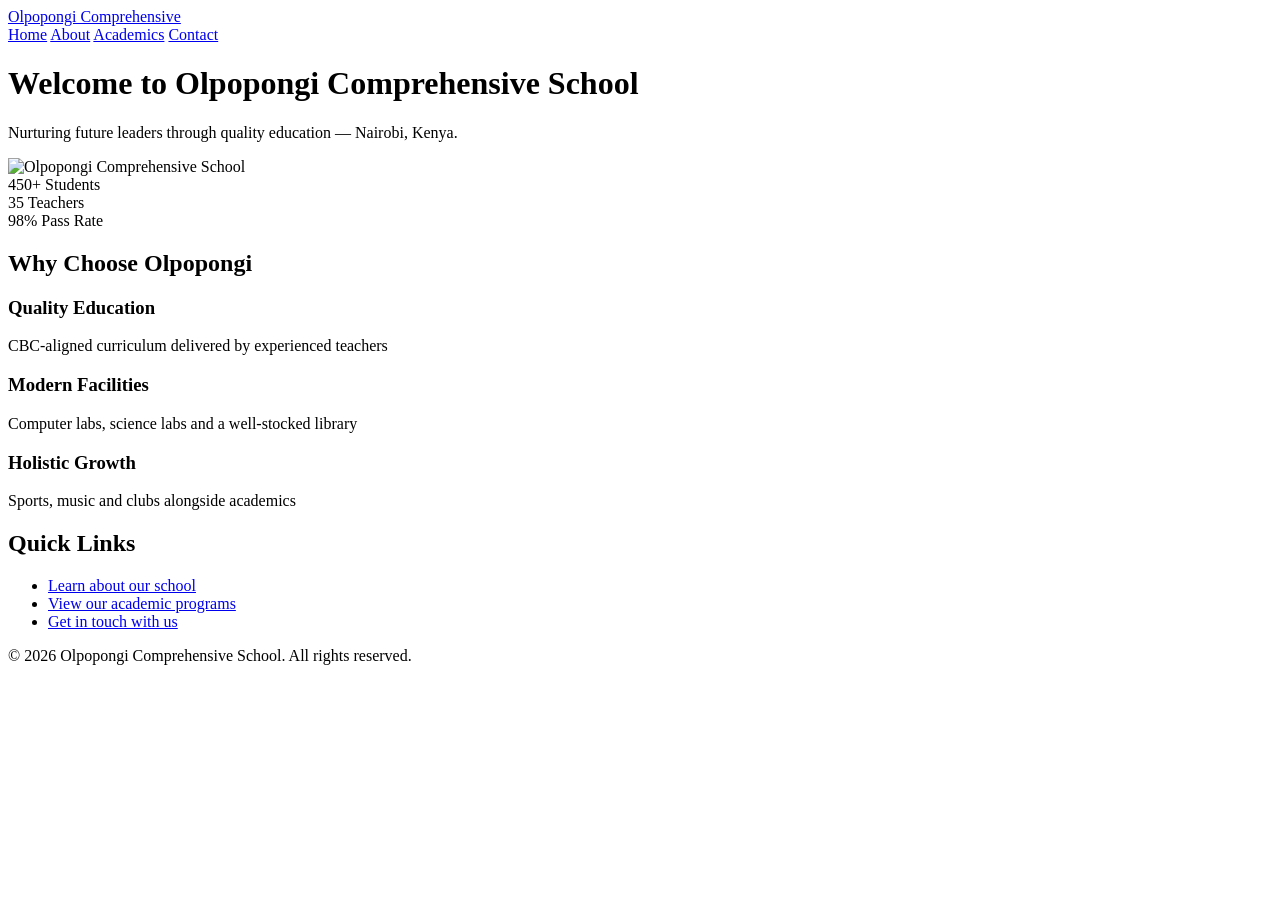
==== index.html @ 7c86e9de "Create index.html" ====
<!DOCTYPE html>
<html>
  <head>
    <title>Olpopongi Comprehensive School</title>
    <meta name="viewport" content="width=device-width, initial-scale=1.0">
    <link rel="stylesheet" href="school_style.css">
  </head>
  <body>

    <!--NAVIGATION-->
    <nav>
      <a class="nav-brand" href="home.html">Olpopongi Comprehensive</a>
      <div class="nav-links">
        <a href="school_home.html">Home</a>
        <a href="school_about.html">About</a>
        <a href="school_academics.html">Academics</a>
        <a href="school_contact.html">Contact</a>
      </div>
    </nav>

    <div class="content">

      <!--HERO-->
      <div class="hero">
        <h1>Welcome to Olpopongi Comprehensive School</h1>
        <p>Nurturing future leaders through quality education — Nairobi, Kenya.</p>
        <img src="https://via.placeholder.com/600x250" alt="Olpopongi Comprehensive School">
      </div>

      <!--STATS-->
      <div class="stats-grid">
        <div class="stat-card">
          <span class="number">450+</span>
          <span class="label">Students</span>
        </div>
        <div class="stat-card">
          <span class="number">35</span>
          <span class="label">Teachers</span>
        </div>
        <div class="stat-card">
          <span class="number">98%</span>
          <span class="label">Pass Rate</span>
        </div>
      </div>

      <h2>Why Choose Olpopongi</h2>
      <div class="cards">
        <div class="card">
          <h3>Quality Education</h3>
          <p>CBC-aligned curriculum delivered by experienced teachers</p>
        </div>
        <div class="card">
          <h3>Modern Facilities</h3>
          <p>Computer labs, science labs and a well-stocked library</p>
        </div>
        <div class="card">
          <h3>Holistic Growth</h3>
          <p>Sports, music and clubs alongside academics</p>
        </div>
      </div>

      <h2>Quick Links</h2>
      <ul>
        <li><a href="school_about.html">Learn about our school</a></li>
        <li><a href="school_academics.html">View our academic programs</a></li>
        <li><a href="school_contact.html">Get in touch with us</a></li>
      </ul>

    </div>

    <p class="footer">&copy; 2026 Olpopongi Comprehensive School. All rights reserved.</p>

  </body>
</html>
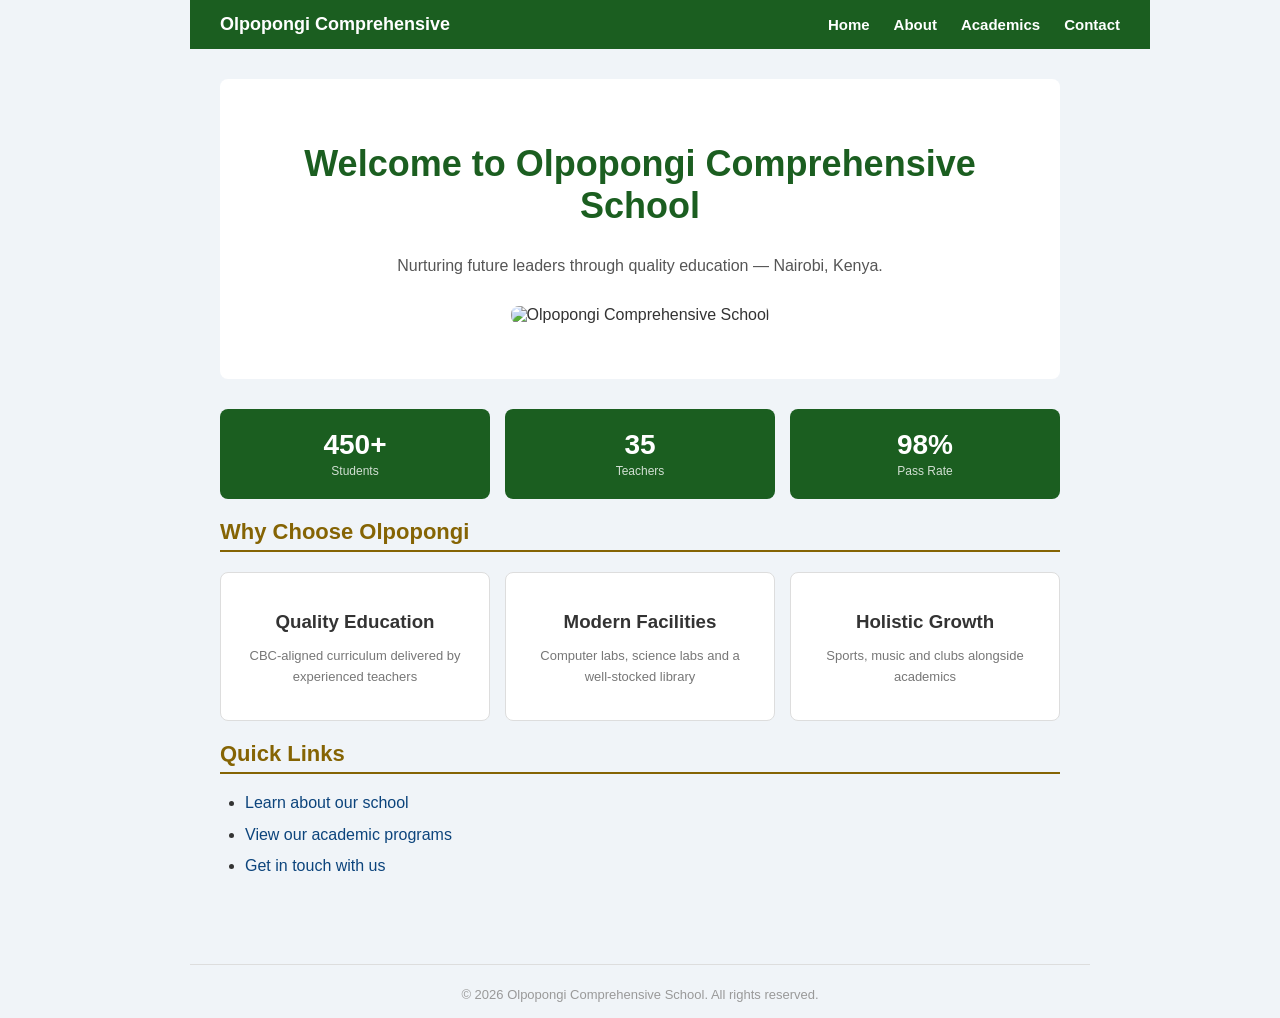
==== commit 3b1a9085: "Update and rename school_home.html to index.html" ====
--- a/index.html
+++ b/index.html
@@ -11,7 +11,7 @@
     <nav>
       <a class="nav-brand" href="home.html">Olpopongi Comprehensive</a>
       <div class="nav-links">
-        <a href="school_home.html">Home</a>
+        <a href="index.html">Home</a>
         <a href="school_about.html">About</a>
         <a href="school_academics.html">Academics</a>
         <a href="school_contact.html">Contact</a>
--- a/school_style.css
+++ b/school_style.css
@@ -0,0 +1,436 @@
+css
+    /*—BOX MODEL FIX—*/
+      * {
+      box-sizing: border-box;
+      margin: 0;
+      padding: 0;
+      }
+      /*—PAGE BODY—*/
+    body {
+        background-color: #f0f4f8;
+        font-family: Arial, sans-serif;
+        color: #333333;
+        padding: 0;
+        max-width: 900px;
+        margin: 0 auto;
+      }
+      /*—NAVIGATION—*/
+      nav {
+        background-color: #1B5E20;
+        padding: 14px 30px;
+        width: 100%;
+        display: flex;
+        justify-content: space-between;
+        align-items: center;
+      }
+      .nav-brand {
+        color: white;
+        font-size: 18px;
+        font-weight: bold;
+        text-decoration: none;
+      }
+      .nav-links {
+        display: flex;
+        gap: 24px;
+      }
+      nav a {
+        color: white;
+        text-decoration: none;
+        font-weight: bold;
+        font-size: 15px;
+        transition: color 0.3s ease;
+      }
+      nav a:hover {
+        color: #FFD700;
+      }
+      /*—MAIN CONTENT WRAPPER—*/
+      .content {
+        padding: 30px;
+      }
+      /*—HERO SECTION—*/
+      .hero {
+        display: flex;
+        flex-direction: column;
+        align-items: center;
+        text-align: center;
+        padding: 40px 20px;
+        border-radius: 8px;
+        background-color: #ffffff;
+        margin-bottom: 30px;
+      }
+      .hero {
+        animation: fadeIn 1s ease;
+      }
+      @keyframes fadeIn {
+        from { opacity: 0; }
+        to { opacity: 1; }
+      }
+      .hero h1 span {
+        display: inline-block;
+        opacity: 0;
+        transform: translateY(20px);
+        animation: reveal 0.6s ease forwards;
+      }
+      
+      .hero h1 span:nth-child(1) {
+        animation-delay: 0s;
+      }
+      
+      .hero h1 span:nth-child(2) {
+        animation-delay: 0.5s;
+      }
+      
+      .hero h1 span:nth-child(3) {
+        animation-delay: 1s;
+      }
+      @keyframes reveal {
+  from {
+    opacity: 0;
+    transform: translateY(20px);
+  }
+
+  to {
+    opacity: 1;
+    transform: translateY(0);
+  }
+      }
+      /*—HEADINGS—*/
+      h1 {
+        color: #1B5E20;
+        font-size: 36px;
+        text-align: center;
+        margin-bottom: 10px;
+      }
+      h2 {
+        color: #856404;
+        font-size: 22px;
+        border-bottom: 2px solid #856404;
+        padding-bottom: 5px;
+        margin-top: 15px;
+        margin-bottom: 15px;
+      }
+      /*—PARAGRAPHS—*/
+      p {
+        font-size: 16px;
+        line-height: 1.6;
+        color: #555555;
+        margin-bottom: 12px;
+      }
+      /*-TABLES-*/
+      table {
+        width: 100%;
+        border-collapse: collapse;
+        margin-top: 10px;
+      }
+      th {
+        background-color #1B5E20;
+        color: white;
+        padding: 10px;
+        text-align: left;
+      }
+      td {
+        padding: 10px 15px;
+        border-bottom: 1px solid #dddddd;
+      }
+      tr:nth-child(even) {
+        background-color: #e8f4fd;
+      }
+      /*—LISTS—*/
+      ul, ol {
+        padding-left: 25px;
+        margin-bottom: 15px;
+      }
+      li {
+        margin-bottom: 6px;
+        line-height: 1.6;
+      }
+      /*-LINKS-*/
+      a {
+        color: #0c447c;
+        text-decoration: none;
+      }
+      a:hover {
+        text-decoration: underline;
+        color: #1d9e75;
+      }
+      /*-IMAGE-*/
+      img {
+        display: block;
+        margin: 15px auto;
+        border-radius: 8px;
+        max-width: 100%;
+      }
+      /*—FORM—*/
+      form {
+        max-width: 500px;
+        margin-top: 10px;
+      }
+      label {
+        display: block;
+        font-weight: bold;
+        margin: 5px;
+        color: #333333;
+      }
+      input, textarea {
+        width: 100%;
+        padding: 10px;
+        margin-bottom: 15px;
+        border: 1px solid #cccccc;
+        border-radius: 4px;
+        font-size: 14px;
+      }
+      input:focus, textarea:focus {
+        border-color: #0c447c;
+        outline: none;
+      }
+      button {
+        background-color #1B5E20;
+        color: white;
+        padding: 12px 30px;
+        border-radius: 4px;
+        font-size: 16px;
+        cursor: pointer;
+        transition: transform 0.3s ease, background-color 0.3s ease;
+      }
+      button:hover {
+        background-color: #1D9E75;
+        transform: scale(1.05);
+      }
+      /*-FOOTER-*/
+      .footer {
+        text-align: center;
+        color: #999999;
+        font-size: 13px;
+        margin-top: 40px;
+        padding-top: 20px;
+        border-top: 1px solid #dddddd;
+      }
+      /*—SKILLS—*/
+      .cards {
+      display: flex;
+      gap: 15px;
+      flex-wrap: wrap;
+      margin: 20px 0;
+      }
+      .card:hover {
+        transform: translateY(-5px);
+        box-shadow: 0 5px 15px rgba(0,0,0,0.3);
+      }
+      .card {
+        flex: 1;
+        min-width: 120px;
+        background: white;
+        border-radius: 8px;
+        padding: 20px;
+        text-align: center;
+        border: 1px solid #dddddd;
+      }
+      .card h3 {
+        color #1B5E20;
+        margin-bottom: 8px;
+      }
+      .card p {
+        font-size: 13px;
+        color: #777777;
+      }
+      /*-PAGE LAYOUT GRID-*/
+      .page-grid{
+        display: grid;
+        grid-template-columns: 1fr 280px;
+        gap: 30px;
+        margin-bottom: 20px;
+      }
+      /*-SIDEBAR-*/
+      .sidebar {
+        background: white;
+        border-radius: 8px;
+        padding: 20px;
+        border: 1px solid #dddddd;
+        height: fit-content;
+      }
+      .sidebar h3 {
+        color #1B5E20;
+        font-size: 13px;
+        margin-bottom: 12px;
+        padding-bottom: 8px;
+        border-bottom: 2px solid #1D9E75;
+      }
+      .sidebar p {
+        font-size: 13px;
+        color: #555555;
+        margin-bottom: 8px;
+      }
+      .sidebar .tag {
+        display:inline-block;
+        background: #E6F1FB;
+        color: #0C447C;
+        font-size: 11px;
+        font-weight: bold;
+        padding: 4px 10px;
+        border-radius: 20px;
+        margin: 3px 2px;
+      }
+      /*-PHOTO GALLERY GRID-*/
+      .gallery {
+        display: grid;
+        grid-template-columns: repeat(3, 1fr);
+        gap: 10px;
+        margin: 15px 0;
+      }
+      .gallery-item {
+        border-radius: 8px;
+        overflow: hidden;
+        background: #E6F1FB;
+        aspect-ratio: 1;
+        display: flex;
+        align-items: center;
+        font-size: 12px;
+        color: #0C447C;
+        font-weight: bold;
+      }
+      /*-STATS GRID-*/
+      .stats-grid {
+        display: grid;
+        grid-template-columns: repeat(3, 1fr);
+        gap: 15px;
+        margin: 20px 0;
+      }
+      .stat-card {
+        background: #1B5E20;
+        color: white;
+        border-radius: 8px;
+        padding: 20px;
+        text-align: center;
+      }
+      .stat-card .number {
+        font-size: 28px;
+        font-weight: bold;
+        display: block;
+      }
+      .stat-card .label {
+        font-size: 12px;
+        opacity: 0.8;
+        margin-top: 4px;
+      }
+      /*-TABLET-768px AND BELOW-*/
+      @media (max-width: 768px){
+        /*Stack nav vertically*/
+        nav {
+          flex-direction: column;
+          gap: 12px;
+          padding: 16px 20px;
+          text-align: center;
+        }
+        .nav-links {
+          gap: 16px;
+        }
+        /*Hero smaller padding*/
+        .hero {
+          padding: 24px 16px;
+        }
+        h1 {
+          font-size: 28px;
+        }
+        h2 {
+          font-size: 18px;
+        }
+        /*Stack page grid to single column*/
+        .page-grid {
+          grid-template-columns: 1fr;
+        }
+        /*Stack stats to single column*/
+        .stats-grid {
+          grid-template-columns: 1fr;
+          gap: 10px;
+        }
+        /*Sidebar goes below main content*/
+        .sidebar {
+          margin-top: 20px;
+        }
+        /*card wrap more tightly*/
+        .cards {
+          gap: 10px;
+        }
+        /*Full width form*/
+        form {
+          max-width: 100%;
+        }
+        /*Content padding smaller*/
+        .content {
+          padding: 16px;
+        }
+      }
+      /*-MOBILE -480px and below-*/
+      @media (max-width: 480px) {
+        h1 {
+          font-size: 24px;
+        }
+        /*Nav links stack vertically*/
+        .nav-links {
+          flex-direction: column;
+          gap: 8px;
+          align-items: center;
+        }
+        /*Cards go full width*/
+        .card {
+          min-width: 100%;
+        }
+        /*Stats stack fully*/
+        .stats-grid {
+          grid-template-columns: 1fr;
+        }
+        .stat-card {
+          padding: 14px;
+        }
+        .stat-card .number {
+          font-size: 22px;
+        }
+        /*Table scrollable on small screen*/
+        table {
+          font-size: 13px;
+        }
+        td, th {
+          padding: 8px 10px;
+        }
+        /*Image smaller*/
+        img {
+          max-width: 100%;
+          height: auto;
+        }
+        .content {
+          padding: 12px;
+        }
+      }
+      .projects {
+  padding: 40px 20px;
+}
+
+.project-grid {
+  display: grid;
+  grid-template-columns: repeat(auto-fit, minmax(220px, 1fr));
+  gap: 20px;
+  margin-top: 20px;
+}
+
+.project-card {
+  background: #f4f4f4;
+  border-radius: 8px;
+  padding: 20px;
+  box-shadow: 0 2px 6px rgba(0,0,0,0.1);
+  transition: transform 0.3s ease;
+}
+
+.project-card:hover {
+  transform: translateY(-5px);
+}
+
+.project-card h3 {
+  margin-bottom: 10px;
+}
+
+.project-card a {
+  display: inline-block;
+  margin-top: 10px;
+  color: #4a90d9;
+  font-weight: bold;
+}
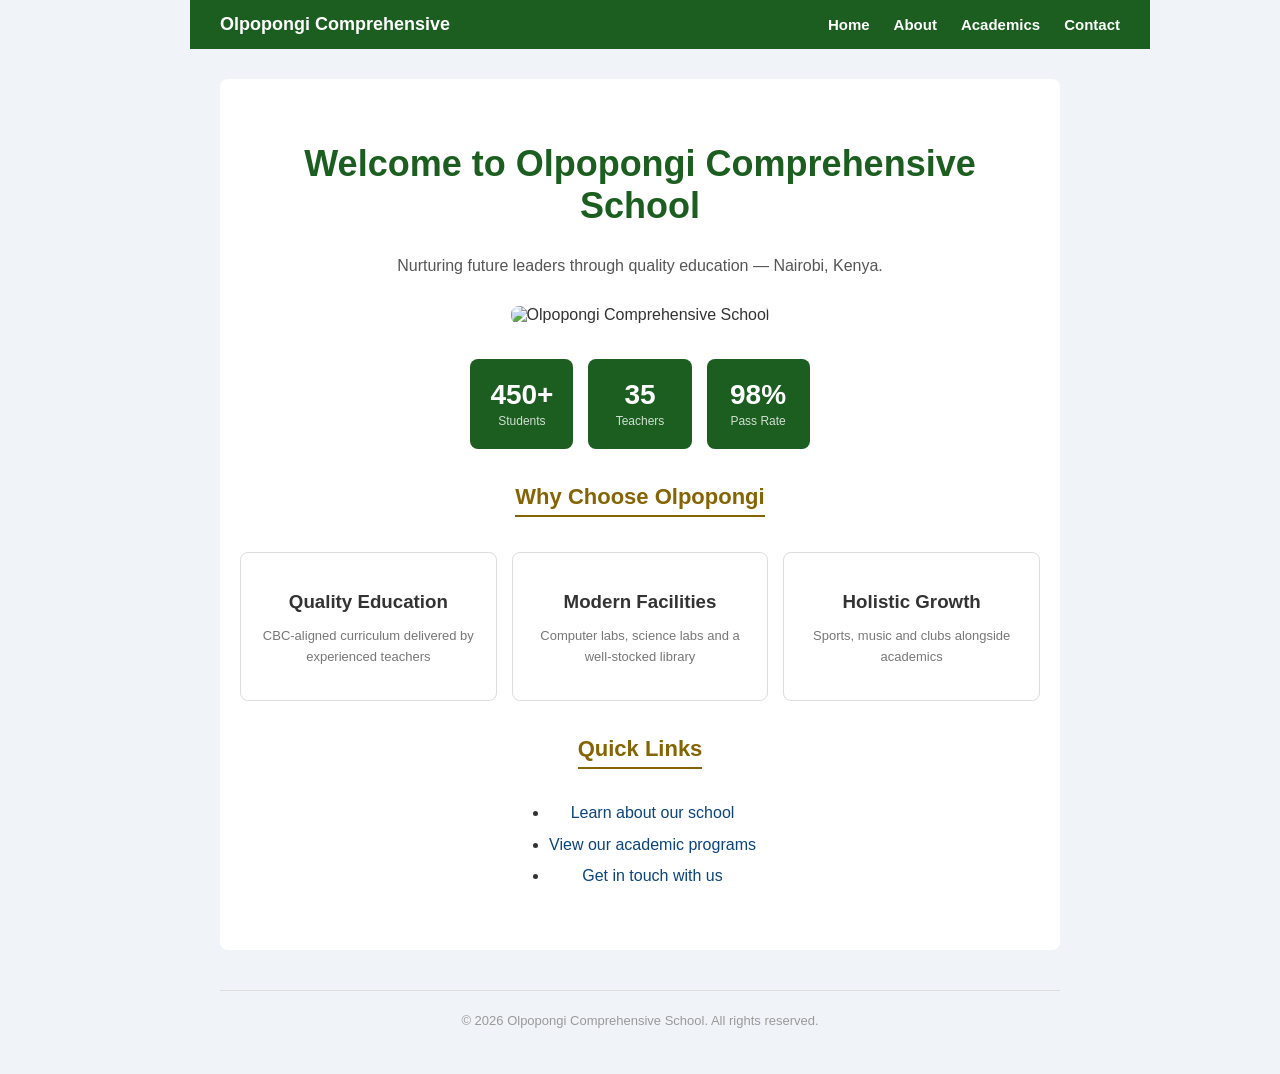
==== commit 14d85587: "Update index.html" ====
--- a/index.html
+++ b/index.html
@@ -24,8 +24,7 @@
       <div class="hero">
         <h1>Welcome to Olpopongi Comprehensive School</h1>
         <p>Nurturing future leaders through quality education — Nairobi, Kenya.</p>
-        <img src="https://via.placeholder.com/600x250" alt="Olpopongi Comprehensive School">
-      </div>
+        <img src="https://placehold.co/600x250" alt="Olpopongi Comprehensive School">
 
       <!--STATS-->
       <div class="stats-grid">
--- a/school_style.css
+++ b/school_style.css
@@ -122,12 +122,12 @@
         border-collapse: collapse;
         margin-top: 10px;
       }
-      th {
-        background-color #1B5E20;
-        color: white;
-        padding: 10px;
-        text-align: left;
-      }
+    th {
+  background-color: #1B5E20;
+  color: white;
+  padding: 10px;
+  text-align: left;
+    }
       td {
         padding: 10px 15px;
         border-bottom: 1px solid #dddddd;
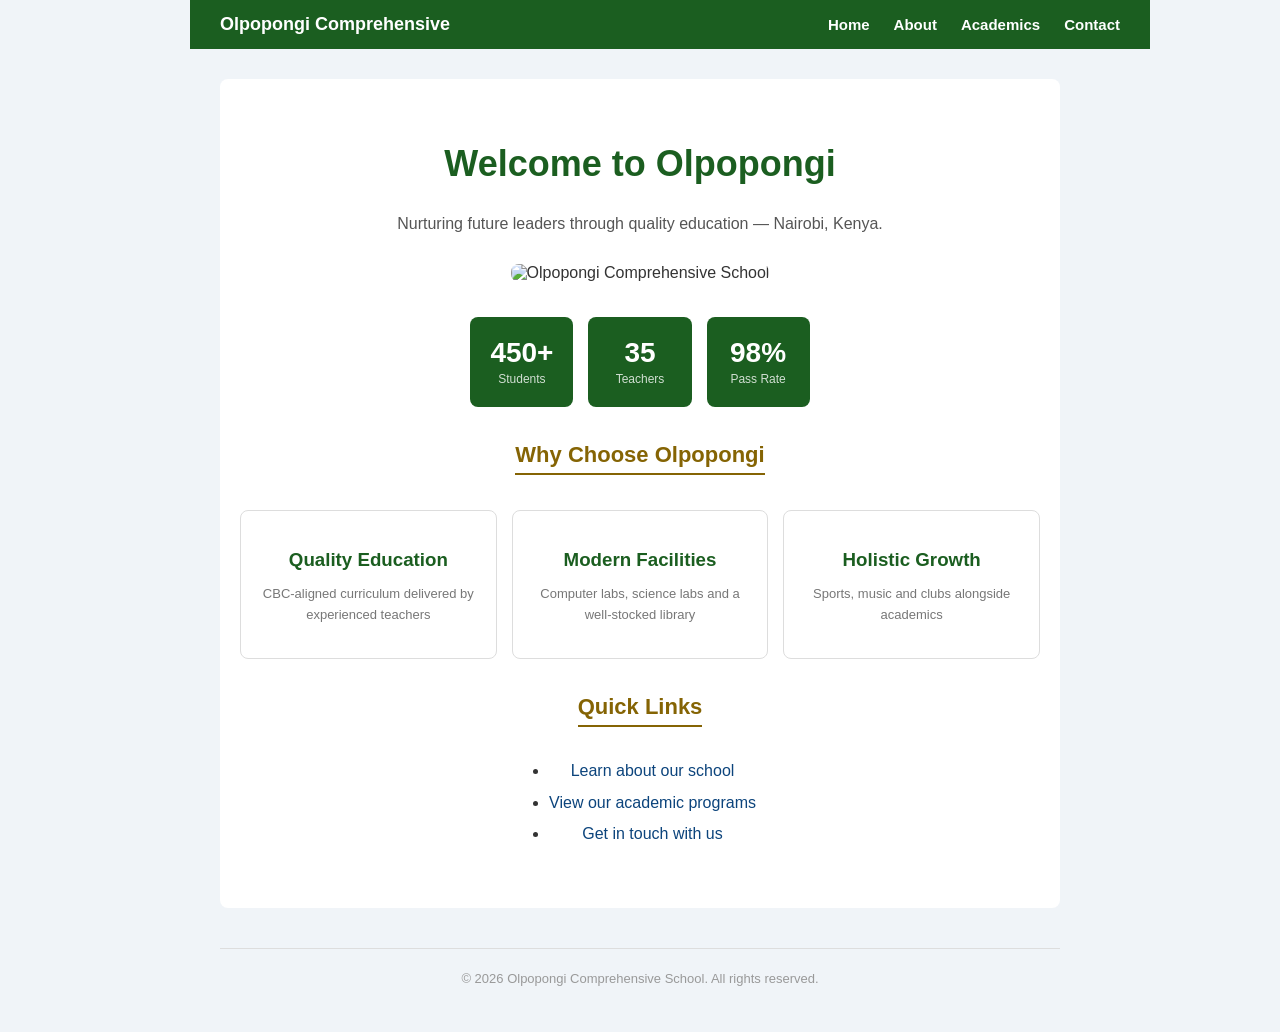
==== commit 85d6bc0b: "Update index.html" ====
--- a/index.html
+++ b/index.html
@@ -22,7 +22,7 @@
 
       <!--HERO-->
       <div class="hero">
-        <h1>Welcome to Olpopongi Comprehensive School</h1>
+        <h1><span>Welcome</span> <span>to</span> <span>Olpopongi</span></h1>
         <p>Nurturing future leaders through quality education — Nairobi, Kenya.</p>
         <img src="https://placehold.co/600x250" alt="Olpopongi Comprehensive School">
 
--- a/school_style.css
+++ b/school_style.css
@@ -184,7 +184,7 @@
         outline: none;
       }
       button {
-        background-color #1B5E20;
+        background-color: #1B5E20;
         color: white;
         padding: 12px 30px;
         border-radius: 4px;
@@ -226,7 +226,7 @@
         border: 1px solid #dddddd;
       }
       .card h3 {
-        color #1B5E20;
+        color: #1B5E20;
         margin-bottom: 8px;
       }
       .card p {
@@ -249,7 +249,7 @@
         height: fit-content;
       }
       .sidebar h3 {
-        color #1B5E20;
+        color: #1B5E20;
         font-size: 13px;
         margin-bottom: 12px;
         padding-bottom: 8px;
